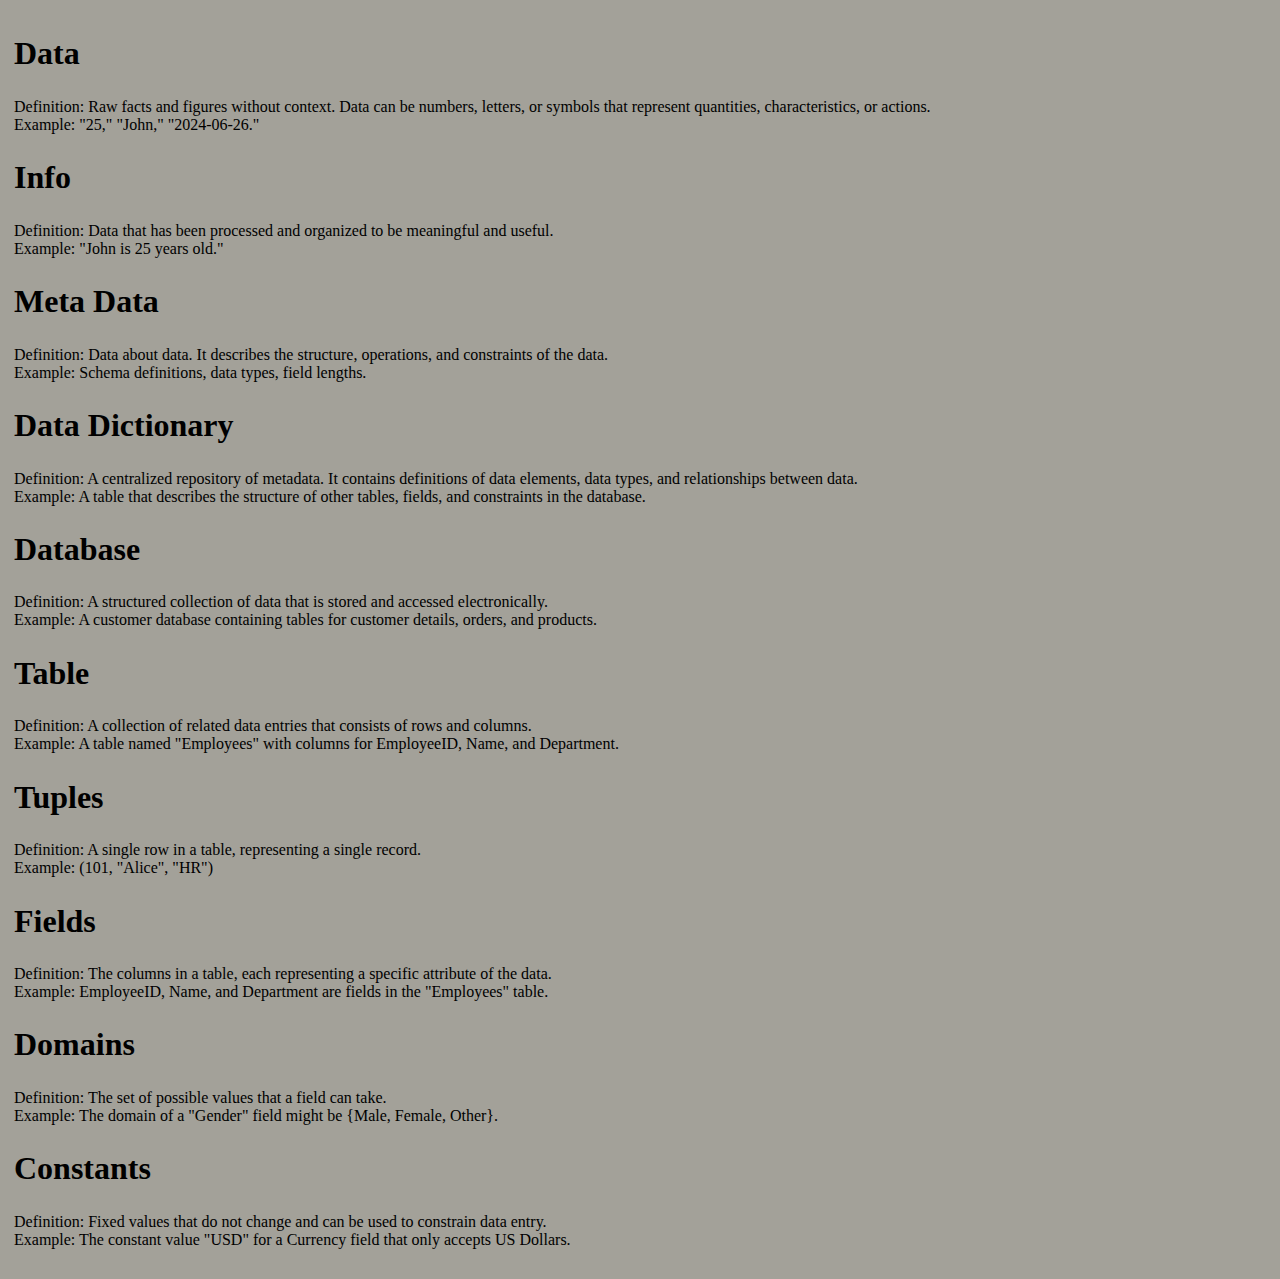
==== index.html @ 037d062b "Update and rename dbms.html to index.html" ====
<!DOCTYPE html>
<html lang="en">
<head>
    <meta charset="UTF-8">
    <meta name="viewport" content="width=device-width, initial-scale=1.0">
    <link rel="stylesheet" href="dbmss.css">
    <title>DBMS terminology</title>
</head>
<body>
<h1> Data </h1>
<p> Definition: Raw facts and figures without context. Data can be numbers, letters, or symbols that represent quantities, characteristics, or actions. <br>
Example: "25," "John," "2024-06-26." </p>
<h1> Info </h1>
<p>  Definition: Data that has been processed and organized to be meaningful and useful.
<br>Example: "John is 25 years old."</p>
<h1> Meta Data</h1>
<p> Definition: Data about data. It describes the structure, operations, and constraints of the data.
<br>Example: Schema definitions, data types, field lengths. </p>
<h1> Data Dictionary </h1>
<p> Definition: A centralized repository of metadata. It contains definitions of data elements, data types, and relationships between data.<br>
Example: A table that describes the structure of other tables, fields, and constraints in the database. </p>
<h1> Database </h1>
<p> Definition: A structured collection of data that is stored and accessed electronically.
<br>Example: A customer database containing tables for customer details, orders, and products. </p>
<h1> Table </h1>
<p> Definition: A collection of related data entries that consists of rows and columns.<br>
Example: A table named "Employees" with columns for EmployeeID, Name, and Department. </p>
<h1> Tuples </h1>
<p> Definition: A single row in a table, representing a single record.<br>
Example: (101, "Alice", "HR") </p>
<h1> Fields </h1>
<p>  Definition: The columns in a table, each representing a specific attribute of the data.
<br>Example: EmployeeID, Name, and Department are fields in the "Employees" table.</p>
<h1> Domains </h1>
<p> Definition: The set of possible values that a field can take.
<br>Example: The domain of a "Gender" field might be {Male, Female, Other}. </p>
<h1> Constants </h1>
<p>Definition: Fixed values that do not change and can be used to constrain data entry.
<br>Example: The constant value "USD" for a Currency field that only accepts US Dollars.  </p>
</body>
</html>
---- dbmss.css ----
*{
    padding:2px;
}

body{
    text-align: justify;
    font-size: 16px;
    background-color:#a3a199;
}
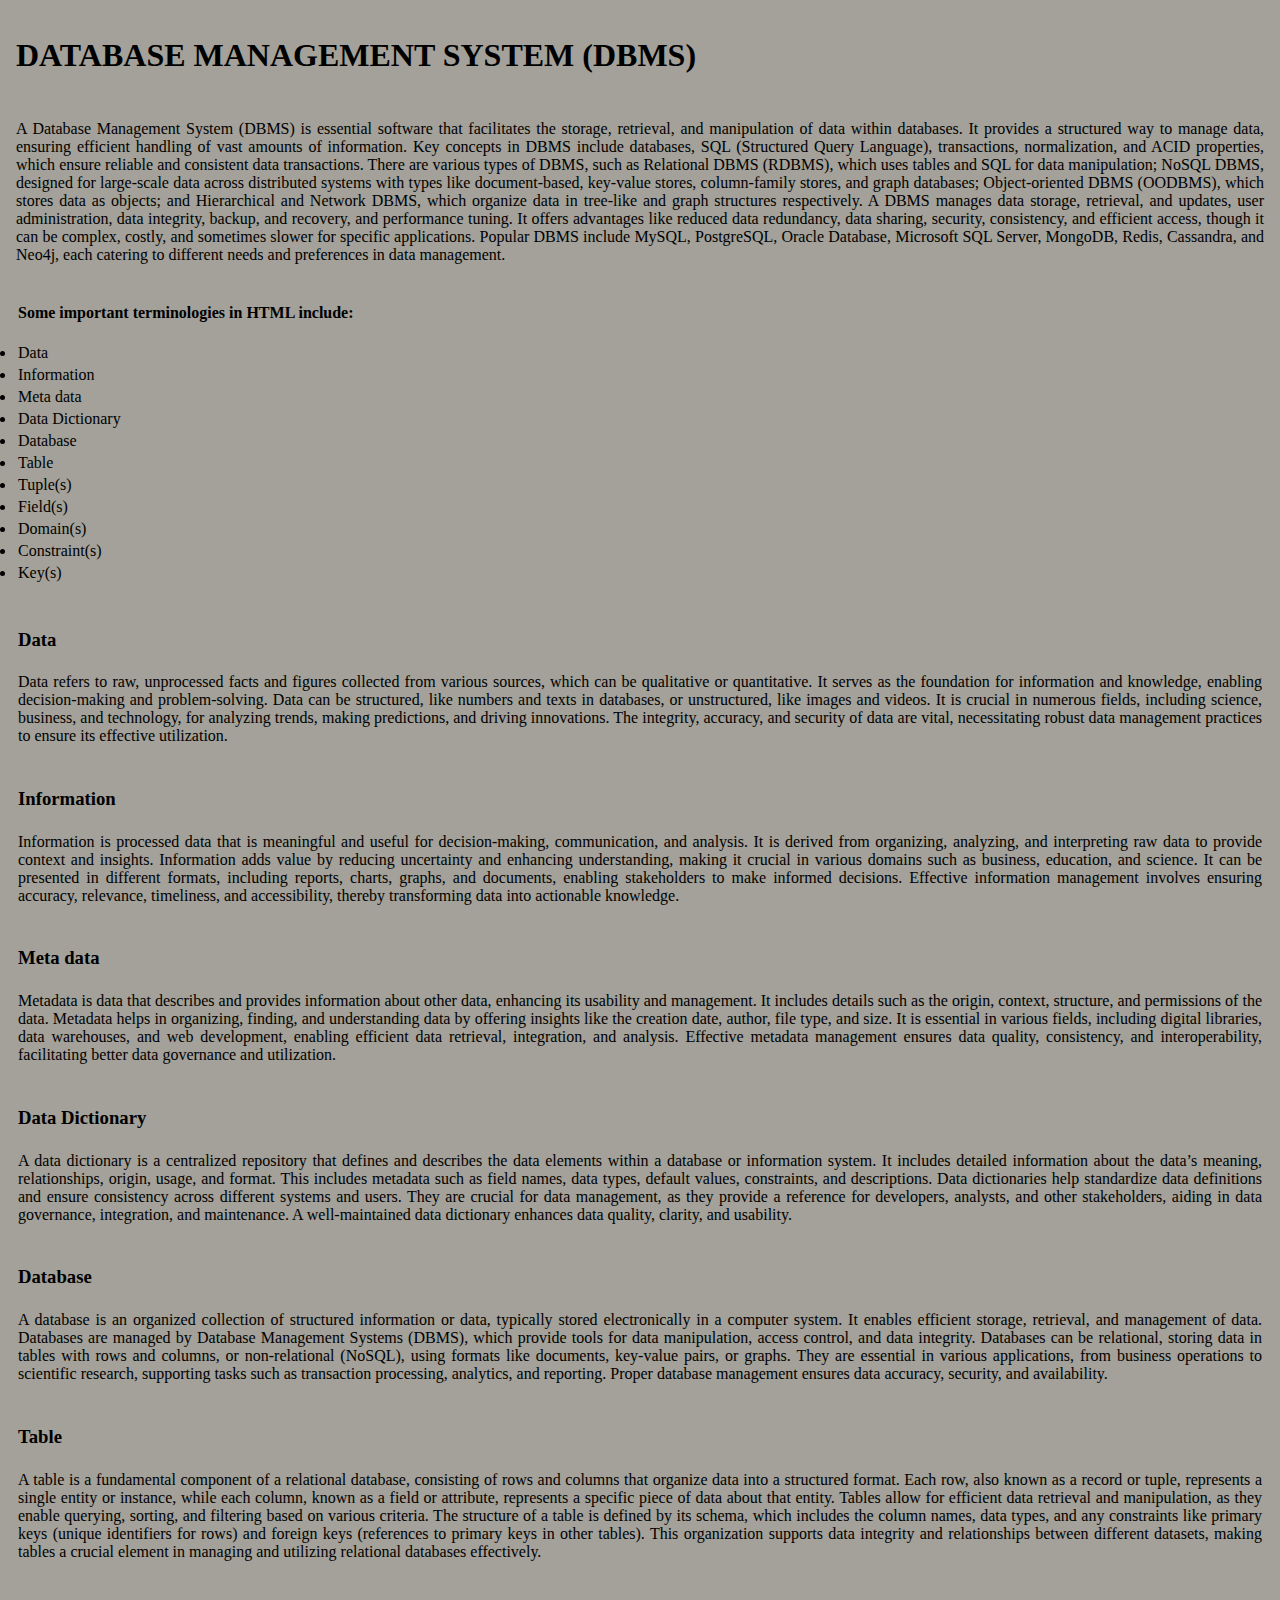
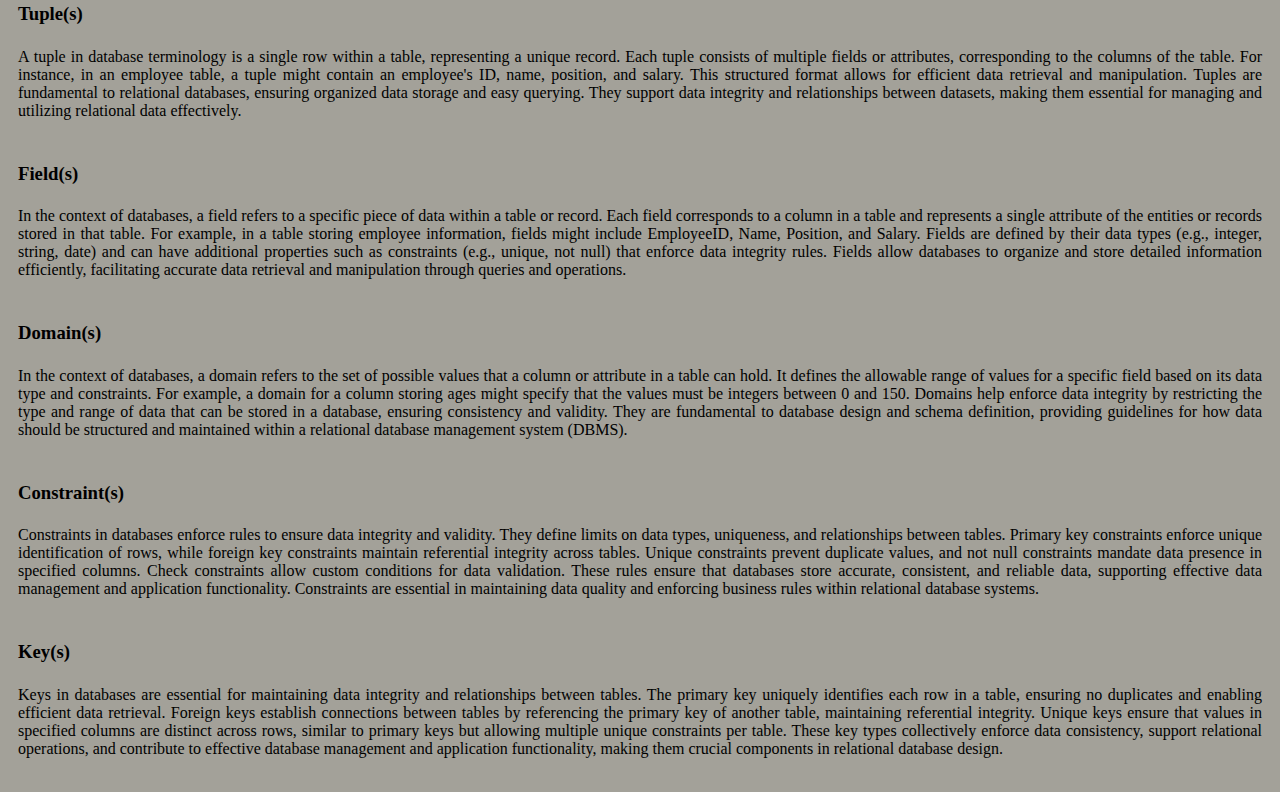
==== commit 82ce4389: "Update index.html" ====
--- a/index.html
+++ b/index.html
@@ -7,35 +7,97 @@
     <title>DBMS terminology</title>
 </head>
 <body>
-<h1> Data </h1>
-<p> Definition: Raw facts and figures without context. Data can be numbers, letters, or symbols that represent quantities, characteristics, or actions. <br>
-Example: "25," "John," "2024-06-26." </p>
-<h1> Info </h1>
-<p>  Definition: Data that has been processed and organized to be meaningful and useful.
-<br>Example: "John is 25 years old."</p>
-<h1> Meta Data</h1>
-<p> Definition: Data about data. It describes the structure, operations, and constraints of the data.
-<br>Example: Schema definitions, data types, field lengths. </p>
-<h1> Data Dictionary </h1>
-<p> Definition: A centralized repository of metadata. It contains definitions of data elements, data types, and relationships between data.<br>
-Example: A table that describes the structure of other tables, fields, and constraints in the database. </p>
-<h1> Database </h1>
-<p> Definition: A structured collection of data that is stored and accessed electronically.
-<br>Example: A customer database containing tables for customer details, orders, and products. </p>
-<h1> Table </h1>
-<p> Definition: A collection of related data entries that consists of rows and columns.<br>
-Example: A table named "Employees" with columns for EmployeeID, Name, and Department. </p>
-<h1> Tuples </h1>
-<p> Definition: A single row in a table, representing a single record.<br>
-Example: (101, "Alice", "HR") </p>
-<h1> Fields </h1>
-<p>  Definition: The columns in a table, each representing a specific attribute of the data.
-<br>Example: EmployeeID, Name, and Department are fields in the "Employees" table.</p>
-<h1> Domains </h1>
-<p> Definition: The set of possible values that a field can take.
-<br>Example: The domain of a "Gender" field might be {Male, Female, Other}. </p>
-<h1> Constants </h1>
-<p>Definition: Fixed values that do not change and can be used to constrain data entry.
-<br>Example: The constant value "USD" for a Currency field that only accepts US Dollars.  </p>
+    <header>
+        <h1>DATABASE MANAGEMENT SYSTEM (DBMS)</h1>
+    </header>
+    <div class="para">
+        <p>
+            A Database Management System (DBMS) is essential software that facilitates the storage, retrieval, and manipulation of data within databases. It provides a structured way to manage data, ensuring efficient handling of vast amounts of information. Key concepts in DBMS include databases, SQL (Structured Query Language), transactions, normalization, and ACID properties, which ensure reliable and consistent data transactions. There are various types of DBMS, such as Relational DBMS (RDBMS), which uses tables and SQL for data manipulation; NoSQL DBMS, designed for large-scale data across distributed systems with types like document-based, key-value stores, column-family stores, and graph databases; Object-oriented DBMS (OODBMS), which stores data as objects; and Hierarchical and Network DBMS, which organize data in tree-like and graph structures respectively. A DBMS manages data storage, retrieval, and updates, user administration, data integrity, backup, and recovery, and performance tuning. It offers advantages like reduced data redundancy, data sharing, security, consistency, and efficient access, though it can be complex, costly, and sometimes slower for specific applications. Popular DBMS include MySQL, PostgreSQL, Oracle Database, Microsoft SQL Server, MongoDB, Redis, Cassandra, and Neo4j, each catering to different needs and preferences in data management.
+        </p>
+    </div>
+    <div class="list">
+        <p class="subheading"><b>Some important terminologies in HTML include:</b></p>
+        <ul>
+            <li>Data</li>
+            <li>Information</li>
+            <li>Meta data</li>
+            <li>Data Dictionary</li>
+            <li>Database</li>
+            <li>Table</li>
+            <li>Tuple(s)</li>
+            <li>Field(s)</li>
+            <li>Domain(s)</li>
+            <li>Constraint(s)</li>
+            <li>Key(s)</li>
+        </ul>
+    </div>
+    <div class="details">
+        <div class="table">
+            <h3>Data</h3>
+                <p>
+                    Data refers to raw, unprocessed facts and figures collected from various sources, which can be qualitative or quantitative. It serves as the foundation for information and knowledge, enabling decision-making and problem-solving. Data can be structured, like numbers and texts in databases, or unstructured, like images and videos. It is crucial in numerous fields, including science, business, and technology, for analyzing trends, making predictions, and driving innovations. The integrity, accuracy, and security of data are vital, necessitating robust data management practices to ensure its effective utilization.
+                </p>
+        </div>
+        <div class="table">
+            <h3>Information</h3>
+            <p>
+                Information is processed data that is meaningful and useful for decision-making, communication, and analysis. It is derived from organizing, analyzing, and interpreting raw data to provide context and insights. Information adds value by reducing uncertainty and enhancing understanding, making it crucial in various domains such as business, education, and science. It can be presented in different formats, including reports, charts, graphs, and documents, enabling stakeholders to make informed decisions. Effective information management involves ensuring accuracy, relevance, timeliness, and accessibility, thereby transforming data into actionable knowledge.
+            </p>
+        </div>
+        <div class="table">
+            <h3>Meta data</h3>
+            <p>
+                Metadata is data that describes and provides information about other data, enhancing its usability and management. It includes details such as the origin, context, structure, and permissions of the data. Metadata helps in organizing, finding, and understanding data by offering insights like the creation date, author, file type, and size. It is essential in various fields, including digital libraries, data warehouses, and web development, enabling efficient data retrieval, integration, and analysis. Effective metadata management ensures data quality, consistency, and interoperability, facilitating better data governance and utilization.
+            </p>
+        </div>
+        <div class="table">
+            <h3>Data Dictionary</h3>
+            <p>
+                A data dictionary is a centralized repository that defines and describes the data elements within a database or information system. It includes detailed information about the data’s meaning, relationships, origin, usage, and format. This includes metadata such as field names, data types, default values, constraints, and descriptions. Data dictionaries help standardize data definitions and ensure consistency across different systems and users. They are crucial for data management, as they provide a reference for developers, analysts, and other stakeholders, aiding in data governance, integration, and maintenance. A well-maintained data dictionary enhances data quality, clarity, and usability.
+            </p>
+        </div>
+        <div class="table">
+            <h3>Database</h3>
+            <p>
+                A database is an organized collection of structured information or data, typically stored electronically in a computer system. It enables efficient storage, retrieval, and management of data. Databases are managed by Database Management Systems (DBMS), which provide tools for data manipulation, access control, and data integrity. Databases can be relational, storing data in tables with rows and columns, or non-relational (NoSQL), using formats like documents, key-value pairs, or graphs. They are essential in various applications, from business operations to scientific research, supporting tasks such as transaction processing, analytics, and reporting. Proper database management ensures data accuracy, security, and availability.
+            </p>
+        </div>
+        <div class="table">
+            <h3>Table</h3>
+            <p>
+                A table is a fundamental component of a relational database, consisting of rows and columns that organize data into a structured format. Each row, also known as a record or tuple, represents a single entity or instance, while each column, known as a field or attribute, represents a specific piece of data about that entity. Tables allow for efficient data retrieval and manipulation, as they enable querying, sorting, and filtering based on various criteria. The structure of a table is defined by its schema, which includes the column names, data types, and any constraints like primary keys (unique identifiers for rows) and foreign keys (references to primary keys in other tables). This organization supports data integrity and relationships between different datasets, making tables a crucial element in managing and utilizing relational databases effectively.
+            </p>
+        </div>
+        <div class="table">
+            <h3>Tuple(s)</h3>
+            <p>
+                A tuple in database terminology is a single row within a table, representing a unique record. Each tuple consists of multiple fields or attributes, corresponding to the columns of the table. For instance, in an employee table, a tuple might contain an employee's ID, name, position, and salary. This structured format allows for efficient data retrieval and manipulation. Tuples are fundamental to relational databases, ensuring organized data storage and easy querying. They support data integrity and relationships between datasets, making them essential for managing and utilizing relational data effectively.
+            </p>
+        </div>
+        <div class="table">
+            <h3>Field(s)</h3>
+            <p>
+                In the context of databases, a field refers to a specific piece of data within a table or record. Each field corresponds to a column in a table and represents a single attribute of the entities or records stored in that table. For example, in a table storing employee information, fields might include EmployeeID, Name, Position, and Salary. Fields are defined by their data types (e.g., integer, string, date) and can have additional properties such as constraints (e.g., unique, not null) that enforce data integrity rules. Fields allow databases to organize and store detailed information efficiently, facilitating accurate data retrieval and manipulation through queries and operations.
+            </p>
+        </div>
+        <div class="table">
+            <h3>Domain(s)</h3>
+            <p>
+                In the context of databases, a domain refers to the set of possible values that a column or attribute in a table can hold. It defines the allowable range of values for a specific field based on its data type and constraints. For example, a domain for a column storing ages might specify that the values must be integers between 0 and 150. Domains help enforce data integrity by restricting the type and range of data that can be stored in a database, ensuring consistency and validity. They are fundamental to database design and schema definition, providing guidelines for how data should be structured and maintained within a relational database management system (DBMS).
+            </p>
+        </div>
+        <div class="table">
+            <h3>Constraint(s)</h3>
+            <p>
+                Constraints in databases enforce rules to ensure data integrity and validity. They define limits on data types, uniqueness, and relationships between tables. Primary key constraints enforce unique identification of rows, while foreign key constraints maintain referential integrity across tables. Unique constraints prevent duplicate values, and not null constraints mandate data presence in specified columns. Check constraints allow custom conditions for data validation. These rules ensure that databases store accurate, consistent, and reliable data, supporting effective data management and application functionality. Constraints are essential in maintaining data quality and enforcing business rules within relational database systems.
+            </p>
+        </div>
+        <div class="table">
+            <h3>Key(s)</h3>
+            <p>
+                Keys in databases are essential for maintaining data integrity and relationships between tables. The primary key uniquely identifies each row in a table, ensuring no duplicates and enabling efficient data retrieval. Foreign keys establish connections between tables by referencing the primary key of another table, maintaining referential integrity. Unique keys ensure that values in specified columns are distinct across rows, similar to primary keys but allowing multiple unique constraints per table. These key types collectively enforce data consistency, support relational operations, and contribute to effective database management and application functionality, making them crucial components in relational database design.
+            </p>
+        </div>
+    </div>
 </body>
 </html>
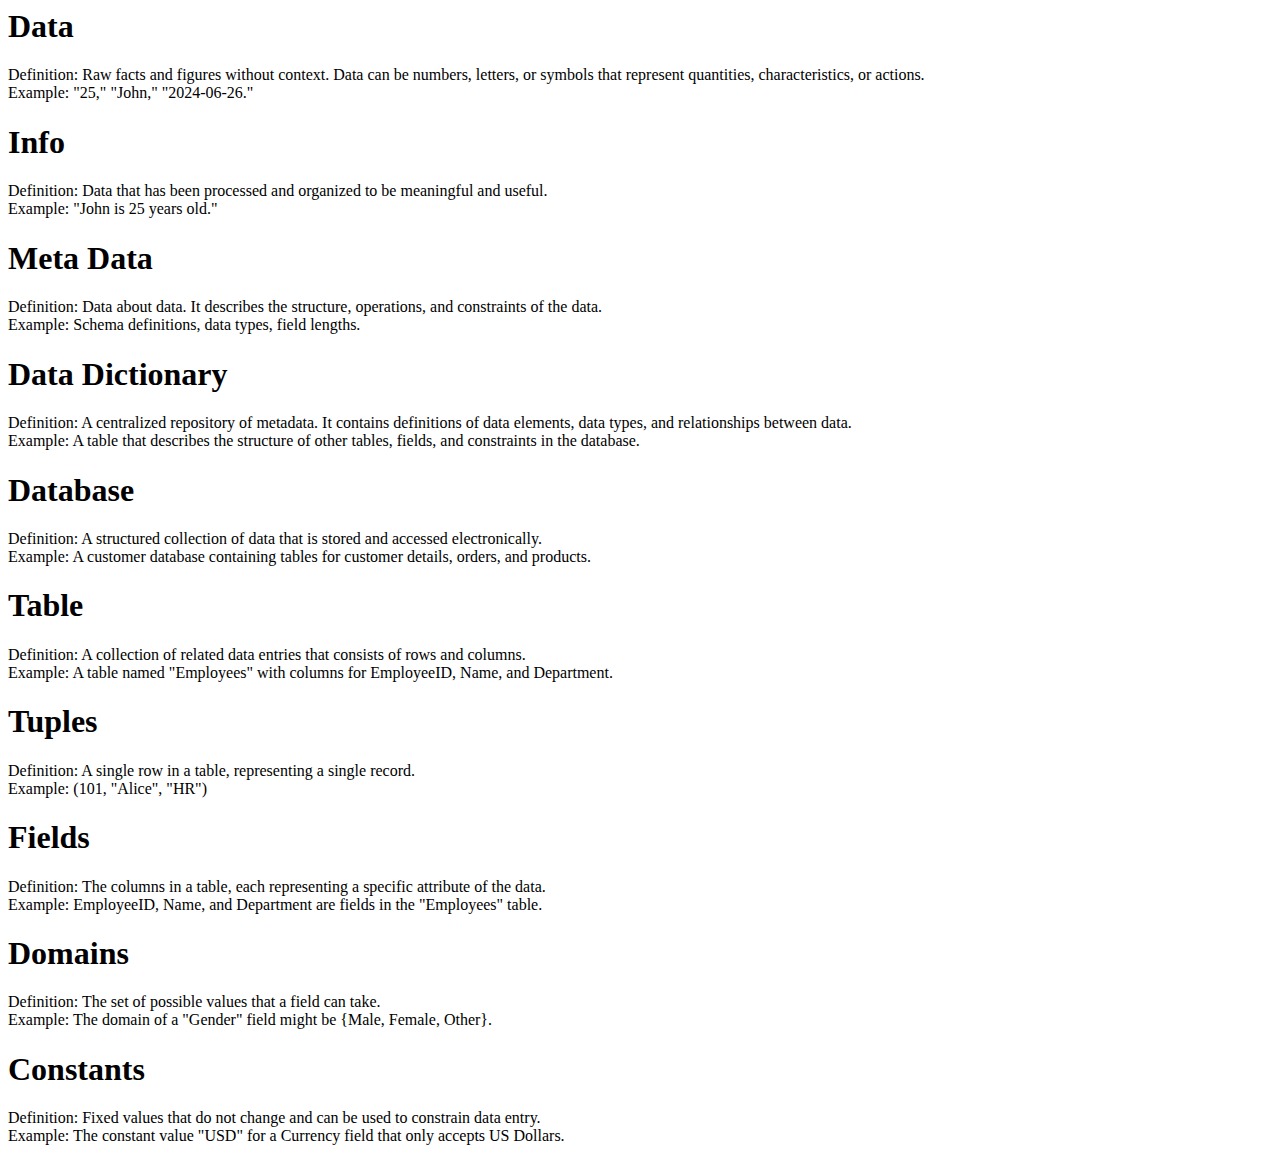
==== commit 6e6eb889: "Update index.html" ====
--- a/index.html
+++ b/index.html
@@ -1,103 +1,35 @@
-<!DOCTYPE html>
-<html lang="en">
-<head>
-    <meta charset="UTF-8">
-    <meta name="viewport" content="width=device-width, initial-scale=1.0">
-    <link rel="stylesheet" href="dbmss.css">
-    <title>DBMS terminology</title>
-</head>
+<html>
+<head> <title> DBMS </title> </head>
 <body>
-    <header>
-        <h1>DATABASE MANAGEMENT SYSTEM (DBMS)</h1>
-    </header>
-    <div class="para">
-        <p>
-            A Database Management System (DBMS) is essential software that facilitates the storage, retrieval, and manipulation of data within databases. It provides a structured way to manage data, ensuring efficient handling of vast amounts of information. Key concepts in DBMS include databases, SQL (Structured Query Language), transactions, normalization, and ACID properties, which ensure reliable and consistent data transactions. There are various types of DBMS, such as Relational DBMS (RDBMS), which uses tables and SQL for data manipulation; NoSQL DBMS, designed for large-scale data across distributed systems with types like document-based, key-value stores, column-family stores, and graph databases; Object-oriented DBMS (OODBMS), which stores data as objects; and Hierarchical and Network DBMS, which organize data in tree-like and graph structures respectively. A DBMS manages data storage, retrieval, and updates, user administration, data integrity, backup, and recovery, and performance tuning. It offers advantages like reduced data redundancy, data sharing, security, consistency, and efficient access, though it can be complex, costly, and sometimes slower for specific applications. Popular DBMS include MySQL, PostgreSQL, Oracle Database, Microsoft SQL Server, MongoDB, Redis, Cassandra, and Neo4j, each catering to different needs and preferences in data management.
-        </p>
-    </div>
-    <div class="list">
-        <p class="subheading"><b>Some important terminologies in HTML include:</b></p>
-        <ul>
-            <li>Data</li>
-            <li>Information</li>
-            <li>Meta data</li>
-            <li>Data Dictionary</li>
-            <li>Database</li>
-            <li>Table</li>
-            <li>Tuple(s)</li>
-            <li>Field(s)</li>
-            <li>Domain(s)</li>
-            <li>Constraint(s)</li>
-            <li>Key(s)</li>
-        </ul>
-    </div>
-    <div class="details">
-        <div class="table">
-            <h3>Data</h3>
-                <p>
-                    Data refers to raw, unprocessed facts and figures collected from various sources, which can be qualitative or quantitative. It serves as the foundation for information and knowledge, enabling decision-making and problem-solving. Data can be structured, like numbers and texts in databases, or unstructured, like images and videos. It is crucial in numerous fields, including science, business, and technology, for analyzing trends, making predictions, and driving innovations. The integrity, accuracy, and security of data are vital, necessitating robust data management practices to ensure its effective utilization.
-                </p>
-        </div>
-        <div class="table">
-            <h3>Information</h3>
-            <p>
-                Information is processed data that is meaningful and useful for decision-making, communication, and analysis. It is derived from organizing, analyzing, and interpreting raw data to provide context and insights. Information adds value by reducing uncertainty and enhancing understanding, making it crucial in various domains such as business, education, and science. It can be presented in different formats, including reports, charts, graphs, and documents, enabling stakeholders to make informed decisions. Effective information management involves ensuring accuracy, relevance, timeliness, and accessibility, thereby transforming data into actionable knowledge.
-            </p>
-        </div>
-        <div class="table">
-            <h3>Meta data</h3>
-            <p>
-                Metadata is data that describes and provides information about other data, enhancing its usability and management. It includes details such as the origin, context, structure, and permissions of the data. Metadata helps in organizing, finding, and understanding data by offering insights like the creation date, author, file type, and size. It is essential in various fields, including digital libraries, data warehouses, and web development, enabling efficient data retrieval, integration, and analysis. Effective metadata management ensures data quality, consistency, and interoperability, facilitating better data governance and utilization.
-            </p>
-        </div>
-        <div class="table">
-            <h3>Data Dictionary</h3>
-            <p>
-                A data dictionary is a centralized repository that defines and describes the data elements within a database or information system. It includes detailed information about the data’s meaning, relationships, origin, usage, and format. This includes metadata such as field names, data types, default values, constraints, and descriptions. Data dictionaries help standardize data definitions and ensure consistency across different systems and users. They are crucial for data management, as they provide a reference for developers, analysts, and other stakeholders, aiding in data governance, integration, and maintenance. A well-maintained data dictionary enhances data quality, clarity, and usability.
-            </p>
-        </div>
-        <div class="table">
-            <h3>Database</h3>
-            <p>
-                A database is an organized collection of structured information or data, typically stored electronically in a computer system. It enables efficient storage, retrieval, and management of data. Databases are managed by Database Management Systems (DBMS), which provide tools for data manipulation, access control, and data integrity. Databases can be relational, storing data in tables with rows and columns, or non-relational (NoSQL), using formats like documents, key-value pairs, or graphs. They are essential in various applications, from business operations to scientific research, supporting tasks such as transaction processing, analytics, and reporting. Proper database management ensures data accuracy, security, and availability.
-            </p>
-        </div>
-        <div class="table">
-            <h3>Table</h3>
-            <p>
-                A table is a fundamental component of a relational database, consisting of rows and columns that organize data into a structured format. Each row, also known as a record or tuple, represents a single entity or instance, while each column, known as a field or attribute, represents a specific piece of data about that entity. Tables allow for efficient data retrieval and manipulation, as they enable querying, sorting, and filtering based on various criteria. The structure of a table is defined by its schema, which includes the column names, data types, and any constraints like primary keys (unique identifiers for rows) and foreign keys (references to primary keys in other tables). This organization supports data integrity and relationships between different datasets, making tables a crucial element in managing and utilizing relational databases effectively.
-            </p>
-        </div>
-        <div class="table">
-            <h3>Tuple(s)</h3>
-            <p>
-                A tuple in database terminology is a single row within a table, representing a unique record. Each tuple consists of multiple fields or attributes, corresponding to the columns of the table. For instance, in an employee table, a tuple might contain an employee's ID, name, position, and salary. This structured format allows for efficient data retrieval and manipulation. Tuples are fundamental to relational databases, ensuring organized data storage and easy querying. They support data integrity and relationships between datasets, making them essential for managing and utilizing relational data effectively.
-            </p>
-        </div>
-        <div class="table">
-            <h3>Field(s)</h3>
-            <p>
-                In the context of databases, a field refers to a specific piece of data within a table or record. Each field corresponds to a column in a table and represents a single attribute of the entities or records stored in that table. For example, in a table storing employee information, fields might include EmployeeID, Name, Position, and Salary. Fields are defined by their data types (e.g., integer, string, date) and can have additional properties such as constraints (e.g., unique, not null) that enforce data integrity rules. Fields allow databases to organize and store detailed information efficiently, facilitating accurate data retrieval and manipulation through queries and operations.
-            </p>
-        </div>
-        <div class="table">
-            <h3>Domain(s)</h3>
-            <p>
-                In the context of databases, a domain refers to the set of possible values that a column or attribute in a table can hold. It defines the allowable range of values for a specific field based on its data type and constraints. For example, a domain for a column storing ages might specify that the values must be integers between 0 and 150. Domains help enforce data integrity by restricting the type and range of data that can be stored in a database, ensuring consistency and validity. They are fundamental to database design and schema definition, providing guidelines for how data should be structured and maintained within a relational database management system (DBMS).
-            </p>
-        </div>
-        <div class="table">
-            <h3>Constraint(s)</h3>
-            <p>
-                Constraints in databases enforce rules to ensure data integrity and validity. They define limits on data types, uniqueness, and relationships between tables. Primary key constraints enforce unique identification of rows, while foreign key constraints maintain referential integrity across tables. Unique constraints prevent duplicate values, and not null constraints mandate data presence in specified columns. Check constraints allow custom conditions for data validation. These rules ensure that databases store accurate, consistent, and reliable data, supporting effective data management and application functionality. Constraints are essential in maintaining data quality and enforcing business rules within relational database systems.
-            </p>
-        </div>
-        <div class="table">
-            <h3>Key(s)</h3>
-            <p>
-                Keys in databases are essential for maintaining data integrity and relationships between tables. The primary key uniquely identifies each row in a table, ensuring no duplicates and enabling efficient data retrieval. Foreign keys establish connections between tables by referencing the primary key of another table, maintaining referential integrity. Unique keys ensure that values in specified columns are distinct across rows, similar to primary keys but allowing multiple unique constraints per table. These key types collectively enforce data consistency, support relational operations, and contribute to effective database management and application functionality, making them crucial components in relational database design.
-            </p>
-        </div>
-    </div>
+<h1> Data </h1>
+<p> Definition: Raw facts and figures without context. Data can be numbers, letters, or symbols that represent quantities, characteristics, or actions. <br>
+Example: "25," "John," "2024-06-26." </p>
+<h1> Info </h1>
+<p>  Definition: Data that has been processed and organized to be meaningful and useful.
+<br>Example: "John is 25 years old."</p>
+<h1> Meta Data</h1>
+<p> Definition: Data about data. It describes the structure, operations, and constraints of the data.
+<br>Example: Schema definitions, data types, field lengths. </p>
+<h1> Data Dictionary </h1>
+<p> Definition: A centralized repository of metadata. It contains definitions of data elements, data types, and relationships between data.<br>
+Example: A table that describes the structure of other tables, fields, and constraints in the database. </p>
+<h1> Database </h1>
+<p> Definition: A structured collection of data that is stored and accessed electronically.
+<br>Example: A customer database containing tables for customer details, orders, and products. </p>
+<h1> Table </h1>
+<p> Definition: A collection of related data entries that consists of rows and columns.<br>
+Example: A table named "Employees" with columns for EmployeeID, Name, and Department. </p>
+<h1> Tuples </h1>
+<p> Definition: A single row in a table, representing a single record.<br>
+Example: (101, "Alice", "HR") </p>
+<h1> Fields </h1>
+<p>  Definition: The columns in a table, each representing a specific attribute of the data.
+<br>Example: EmployeeID, Name, and Department are fields in the "Employees" table.</p>
+<h1> Domains </h1>
+<p> Definition: The set of possible values that a field can take.
+<br>Example: The domain of a "Gender" field might be {Male, Female, Other}. </p>
+<h1> Constants </h1>
+<p>Definition: Fixed values that do not change and can be used to constrain data entry.
+<br>Example: The constant value "USD" for a Currency field that only accepts US Dollars.  </p>
 </body>
 </html>
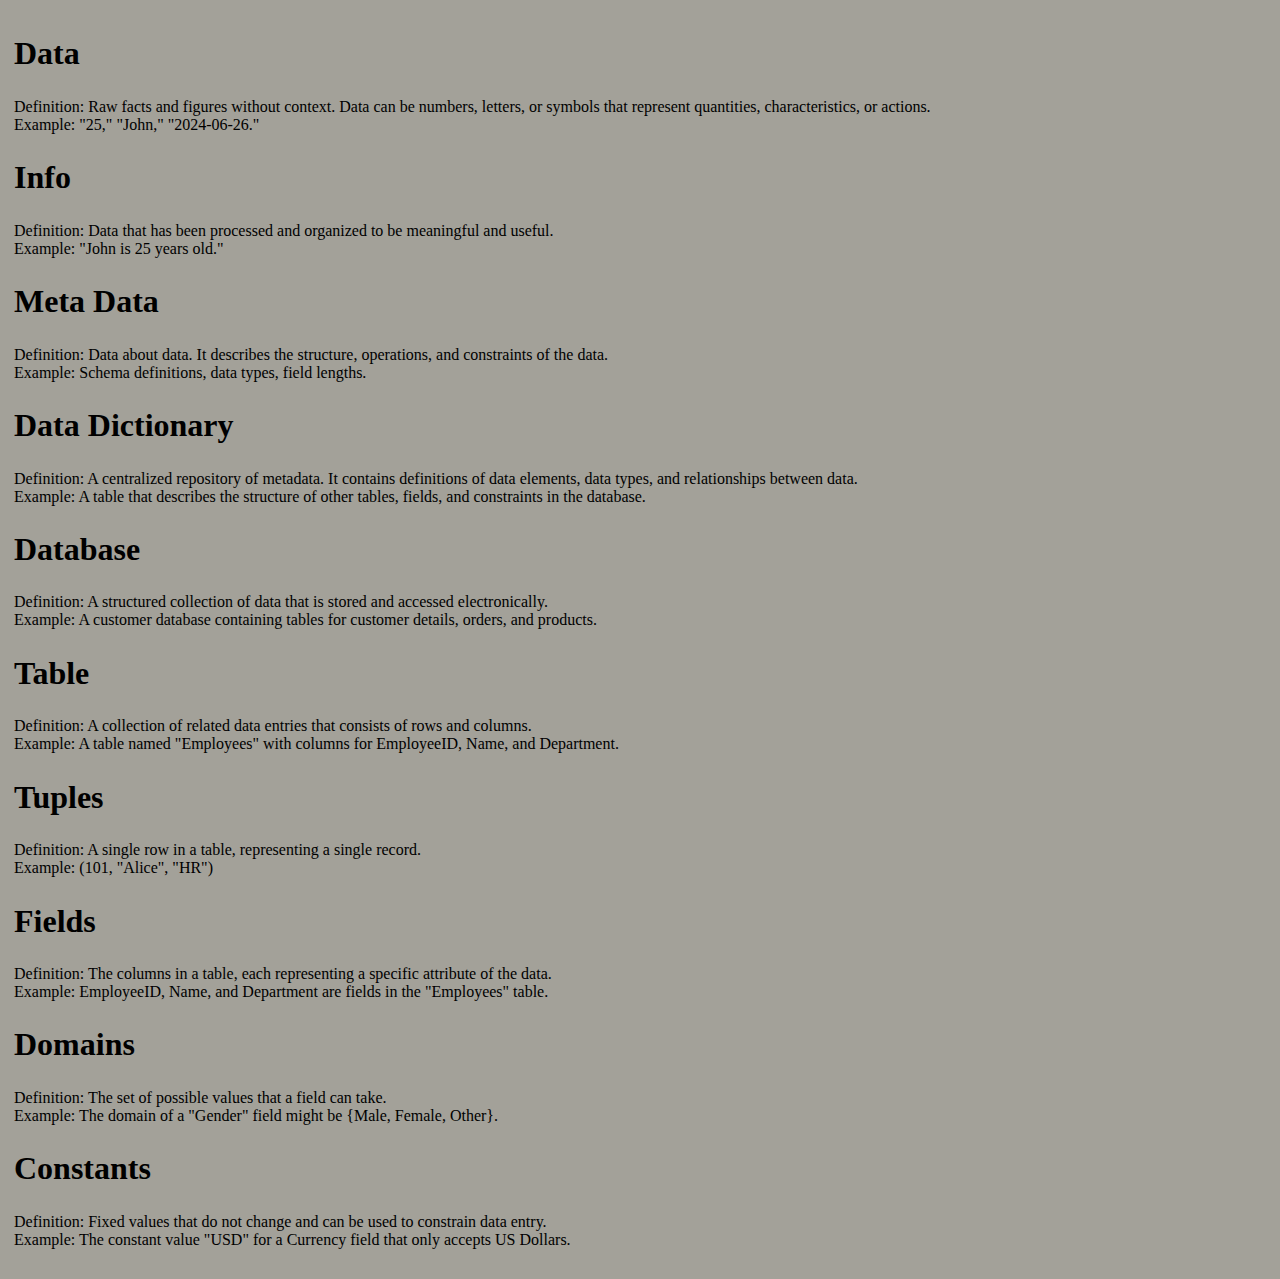
==== commit cb680522: "Update index.html" ====
--- a/index.html
+++ b/index.html
@@ -1,5 +1,11 @@
-<html>
-<head> <title> DBMS </title> </head>
+<!DOCTYPE html>
+<html lang="en">
+<head>
+    <meta charset="UTF-8">
+    <meta name="viewport" content="width=device-width, initial-scale=1.0">
+    <link rel="stylesheet" href="dbmss.css">
+    <title>DBMS terminology</title>
+</head>
 <body>
 <h1> Data </h1>
 <p> Definition: Raw facts and figures without context. Data can be numbers, letters, or symbols that represent quantities, characteristics, or actions. <br>
--- a/dbmss.css
+++ b/dbmss.css
@@ -0,0 +1,9 @@
+*{
+    padding:2px;
+}
+
+body{
+    text-align: justify;
+    font-size: 16px;
+    background-color:#a3a199;
+}
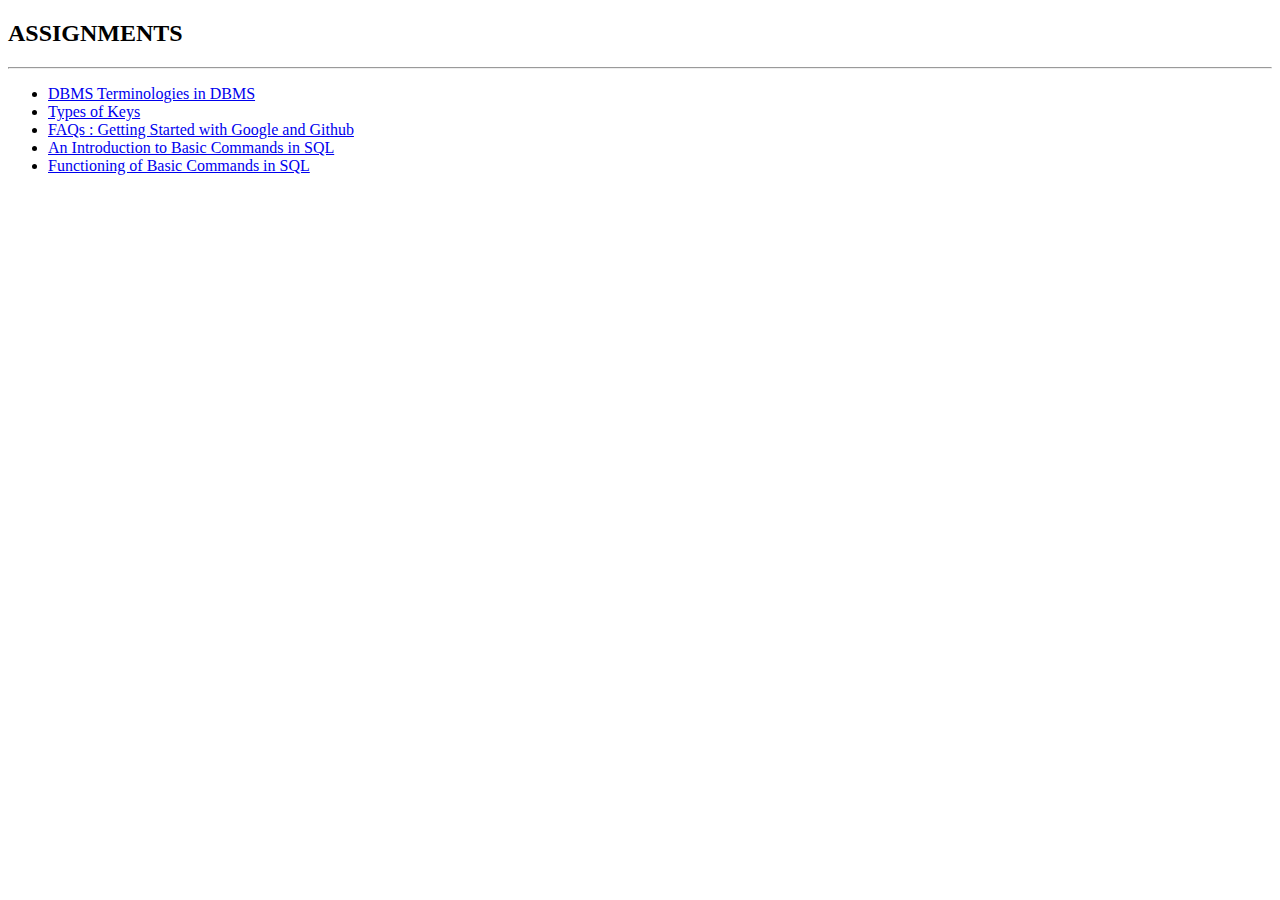
==== commit d2c27650: "Update index.html" ====
--- a/index.html
+++ b/index.html
@@ -3,39 +3,19 @@
 <head>
     <meta charset="UTF-8">
     <meta name="viewport" content="width=device-width, initial-scale=1.0">
-    <link rel="stylesheet" href="dbmss.css">
-    <title>DBMS terminology</title>
+    <link rel="stylesheet" href="assignments.css">
+    <title>Assigments</title>
 </head>
 <body>
-<h1> Data </h1>
-<p> Definition: Raw facts and figures without context. Data can be numbers, letters, or symbols that represent quantities, characteristics, or actions. <br>
-Example: "25," "John," "2024-06-26." </p>
-<h1> Info </h1>
-<p>  Definition: Data that has been processed and organized to be meaningful and useful.
-<br>Example: "John is 25 years old."</p>
-<h1> Meta Data</h1>
-<p> Definition: Data about data. It describes the structure, operations, and constraints of the data.
-<br>Example: Schema definitions, data types, field lengths. </p>
-<h1> Data Dictionary </h1>
-<p> Definition: A centralized repository of metadata. It contains definitions of data elements, data types, and relationships between data.<br>
-Example: A table that describes the structure of other tables, fields, and constraints in the database. </p>
-<h1> Database </h1>
-<p> Definition: A structured collection of data that is stored and accessed electronically.
-<br>Example: A customer database containing tables for customer details, orders, and products. </p>
-<h1> Table </h1>
-<p> Definition: A collection of related data entries that consists of rows and columns.<br>
-Example: A table named "Employees" with columns for EmployeeID, Name, and Department. </p>
-<h1> Tuples </h1>
-<p> Definition: A single row in a table, representing a single record.<br>
-Example: (101, "Alice", "HR") </p>
-<h1> Fields </h1>
-<p>  Definition: The columns in a table, each representing a specific attribute of the data.
-<br>Example: EmployeeID, Name, and Department are fields in the "Employees" table.</p>
-<h1> Domains </h1>
-<p> Definition: The set of possible values that a field can take.
-<br>Example: The domain of a "Gender" field might be {Male, Female, Other}. </p>
-<h1> Constants </h1>
-<p>Definition: Fixed values that do not change and can be used to constrain data entry.
-<br>Example: The constant value "USD" for a Currency field that only accepts US Dollars.  </p>
+    <span class="topic"><h2>ASSIGNMENTS</h2> <hr class="hr"></span>
+    <div class="assignments">
+        <ul>
+            <li><a href="dbms.html">DBMS Terminologies in DBMS</a></li>
+            <li><a href="keys.html">Types of Keys </a></li>
+            <li><a href="faqs.html">FAQs : Getting Started with Google and Github</a></li>
+            <li><a href="dbms2.html">An Introduction to Basic Commands in SQL</a></li>
+            <li><a href="commands.html">Functioning of Basic Commands in SQL</a></li>
+        </ul>
+    </div>
 </body>
 </html>
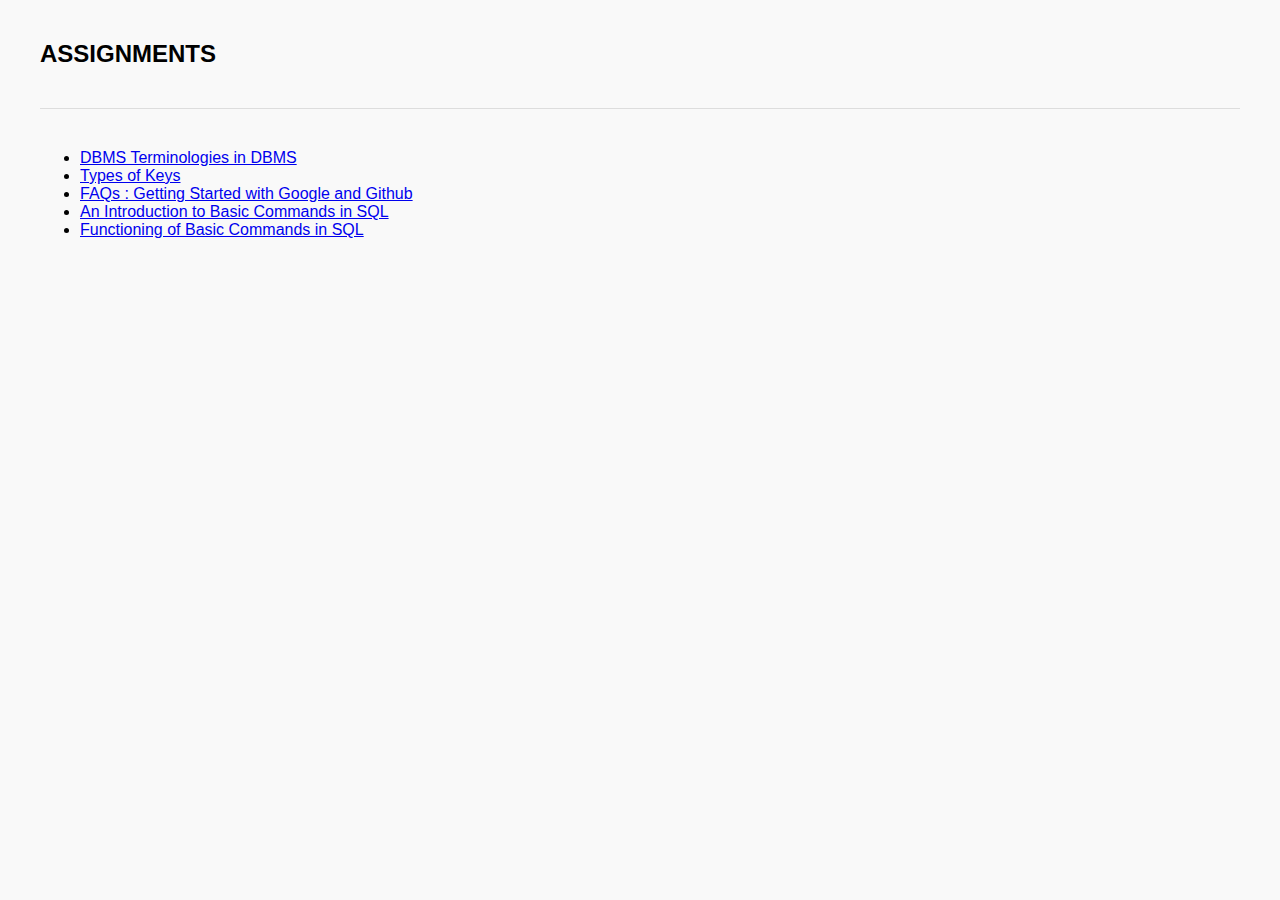
==== commit d4a6a941: "Update index.html" ====
--- a/index.html
+++ b/index.html
@@ -10,9 +10,9 @@
     <span class="topic"><h2>ASSIGNMENTS</h2> <hr class="hr"></span>
     <div class="assignments">
         <ul>
-            <li><a href="dbms.html">DBMS Terminologies in DBMS</a></li>
+            <li><a href="assignments.html">DBMS Terminologies in DBMS</a></li>
             <li><a href="keys.html">Types of Keys </a></li>
-            <li><a href="faqs.html">FAQs : Getting Started with Google and Github</a></li>
+            <li><a href="faq.html">FAQs : Getting Started with Google and Github</a></li>
             <li><a href="dbms2.html">An Introduction to Basic Commands in SQL</a></li>
             <li><a href="commands.html">Functioning of Basic Commands in SQL</a></li>
         </ul>
--- a/assignments.css
+++ b/assignments.css
@@ -0,0 +1,51 @@
+body {
+    font-family: Open Sans, sans-serif;
+    margin: 40px;
+    background-color: #f9f9f9;
+}
+
+h1 {
+    font-size: 24px;
+    margin-bottom: 10px;
+    color: #333;
+    font-weight: bold;
+}
+
+p {
+    margin-bottom: 20px;
+    font-size: 18px;
+    line-height: 1.5;
+    color: #666;
+}
+
+h1 + p {
+    margin-top: -10px;
+}
+
+hr {
+    border: none;
+    height: 1px;
+    background-color: #ddd;
+    margin: 40px 0;
+}
+
+.container {
+    max-width: 800px;
+    margin: 0 auto;
+    padding: 20px;
+    background-color: #fff;
+    border: 1px solid #ddd;
+    box-shadow: 0 0 10px rgba(0, 0, 0, 0.1);
+}
+
+.container h1 {
+    margin-top: 0;
+}
+
+.container p {
+    margin-bottom: 30px;
+}
+
+.container hr {
+    margin: 20px 0;
+}
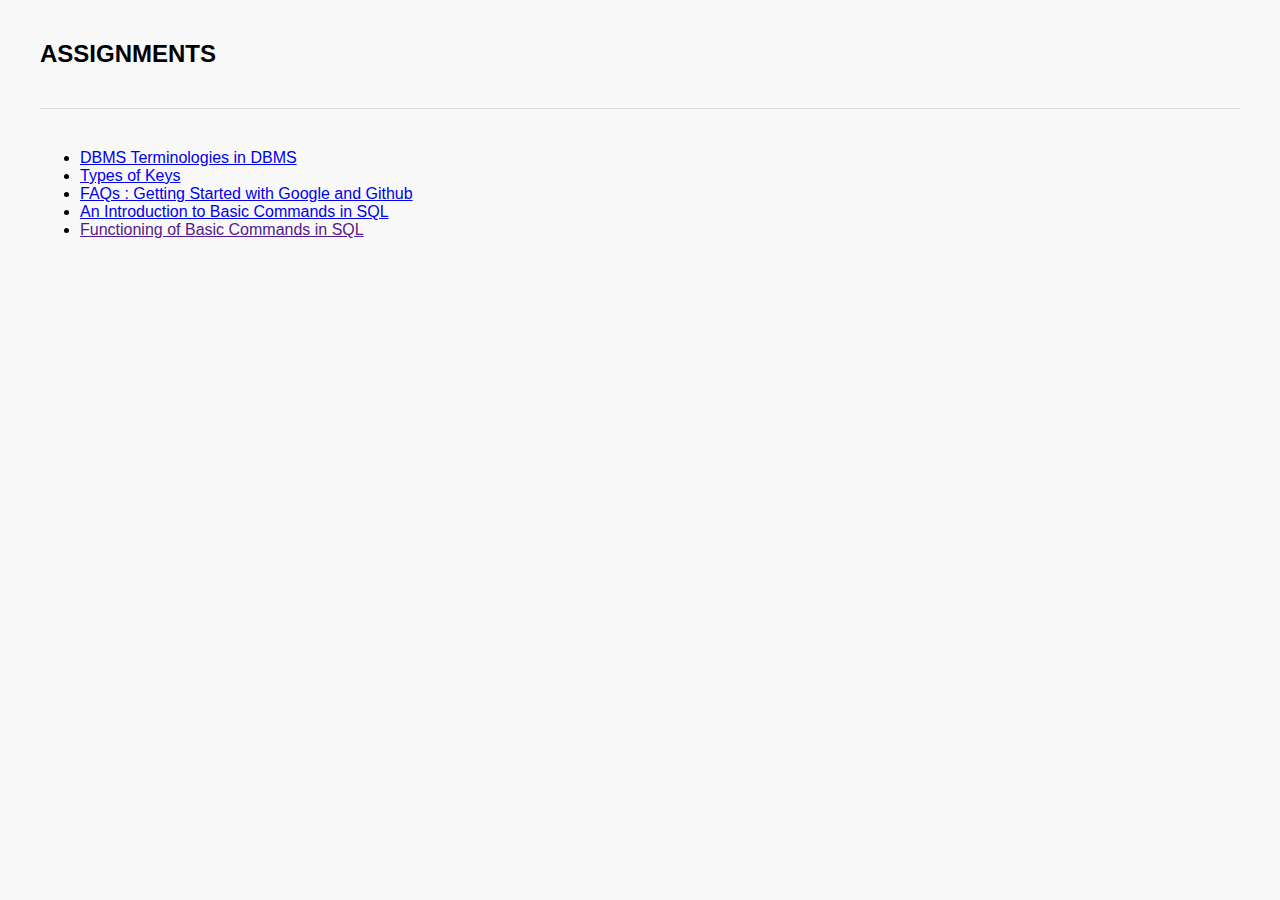
==== commit 7053427f: "Update index.html" ====
--- a/index.html
+++ b/index.html
@@ -13,8 +13,8 @@
             <li><a href="assignments.html">DBMS Terminologies in DBMS</a></li>
             <li><a href="keys.html">Types of Keys </a></li>
             <li><a href="faq.html">FAQs : Getting Started with Google and Github</a></li>
-            <li><a href="dbms2.html">An Introduction to Basic Commands in SQL</a></li>
-            <li><a href="commands.html">Functioning of Basic Commands in SQL</a></li>
+            <li><a href="commands.html">An Introduction to Basic Commands in SQL</a></li>
+            <li><a href="">Functioning of Basic Commands in SQL</a></li>
         </ul>
     </div>
 </body>
--- a/assignments.css
+++ b/assignments.css
@@ -16,10 +16,6 @@
     font-size: 18px;
     line-height: 1.5;
     color: #666;
-}
-
-h1 + p {
-    margin-top: -10px;
 }
 
 hr {
